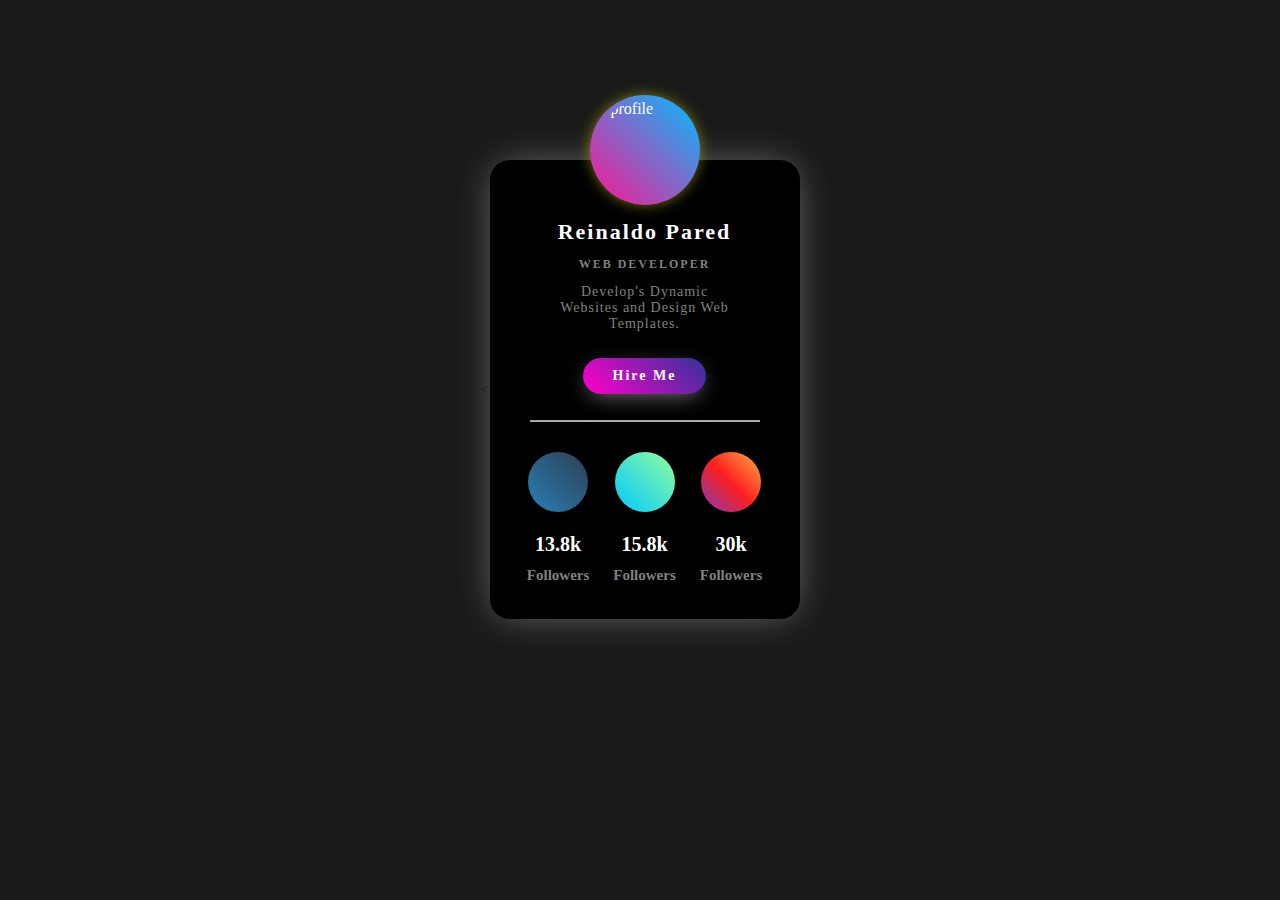
==== index.html @ 96837c2a "Add files" ====
<!DOCTYPE html>
<html lang="en">
    
    <head>
        <!-- Required mega tags-->
        <meta charset="utf-8">
        <meta name="viewport" content="width=device-width, initial-scale=1">
        <<link rel="stylesheet" href="style.css">

        <!-- Font Awesome Icons -->
        <link rel="stylesheet" href="https://cdnjs.cloudflare.com/ajax/libs/font-awesome/5.15.1/css/all.min.css" integrity="sha512-+4zCK9k+qNFUR5X+cKL9EIR+ZOhtIloNl9GIKS57V1MyNsYpYcUrUeQc9vNfzsWfV28IaLL3i96P9sdNyeRssA==" crossorigin="anonymous" />

        <title>Neomorphic Profile Card</title>

    </head>

    <body>
        <div class="profile_card">
            <div class="user_img">
                <img src="/css-exercise/profileCard/img/jon-tyson-_ZS_mtl_H_0-unsplash.jpg" height="100" width="100" alt="profile">
            </div>
            <div class="user_details">
                <h5>Reinaldo Pared</h5>
                <span>Web Developer</span>
                <p>Develop's Dynamic Websites and Design Web Templates.</p>
                <a href="#">Hire Me</a>
            </div>
            <hr>
            <ul class="social-media-icons">
                <li>
                    <a href="#" style="background: linear-gradient(45deg, #2980b9, #2c3e50);"><i class="fab fa-facebook"></i></a>
                    <p>13.8k</p>
                    <span>Followers</span>
                </li>
                <li>
                    <a href="#" style="background: linear-gradient(45deg, #00c9ff, #92fe9d);"><i class="fab fa-twitter"></i></a>
                    <p>15.8k</p>
                    <span>Followers</span>
                </li>
                <li>
                    <a href="#" style="background: linear-gradient(45deg, #833ab4, #fd1f1f, #fcb045);"><i class="fab fa-instagram"></i></a>
                    <p>30k</p>
                    <span>Followers</span>
                </li>
            </ul>
        </div>
    </body>
</html>
---- style.css ----
* {
    margin: 0;
    padding: 0;
    box-sizing: border-box;
    font-family: "Roboto", cursive;
}

body {
    display: flex;
    align-items: center;
    justify-content: center;
    margin-top: 10rem;
    background-color: rgba(0, 0, 0, 0.9);
}

.profile_card {
    width: 310px;
    color: white;
    display: flex;
    align-items: center;
    justify-content: center;
    flex-direction: column;
    padding: 35px 40px;
    border-radius: 20px;
    position: relative;
    background: black;
    box-shadow: 0px 0px 40px -8px gray;
}

.user_img {
    position: absolute;
    top: -60px;
    display: flex;
    align-items: center;
    justify-content: center;
}

.user_img::before {
    content: "";
    position: absolute;
    height: calc(100% + 10px);
    width: calc(100% + 10px);
    border-radius: 50%;
    background: linear-gradient(45deg, deeppink, deepskyblue);
    box-shadow: 0px 0px 18px -6px #fff200;
    animation: animate 1s linear infinite;
}

@keyframes animate {
    from {
        transform: rotate(0deg);
    }

    to {
        transform: rotate(360deg);
    }
}

.user_img img {
    border-radius: 50%;
    z-index: 1;
}

.user_details {
    display: flex;
    flex-direction: column;
    align-items: center;
    justify-content: center;
    margin: 12px 14px;
}

.user_details h5 {
    font-size: 22px;
    letter-spacing: 2px;
    margin: 12px 0px;
    font-weight: 599;
}

.user_details span {
    text-transform: uppercase;
    font-weight: 700;
    letter-spacing: 2px;
    color: gray;
    font-size: 12px;
}

.user_details p {
    margin: 12px 12px;
    font-size: 14px;
    font-weight: 500;
    text-align: center;
    letter-spacing: 1px;
    color: gray;
}

.user_details a {
    text-decoration: none;
    background: linear-gradient(45deg, #ff00cc, #333399);
    color: white;
    padding: 10px 30px;
    margin: 14px 0;
    border-radius: 20px;
    font-weight: 700;
    letter-spacing: 2px;
    font-size: 14px;
    box-shadow: 0px 6px 22px -6px gray;
    transition: 0.3s ease-in-out;
}

.user_details a:hover {
    background: transparent;
}

hr {
    width: 100%;
    border: 1px solid darkgray;
    background: darkgray;
    margin-bottom: 20px;
}

.social-media-icons {
    display: flex;
    align-items: center;
    justify-content: center;
}

.social-media-icons li {
    list-style: none;
    display: flex;
    flex-direction: column;
    align-items: center;
    justify-content: center;
    margin: 0px 12px;
}

.social-media-icons li a {
    height: 60px;
    width: 60px;
    font-size: 20px;
    color: white;
    display: flex;
    justify-content: center;
    align-items: center;
    text-decoration: none;
    border-radius: 50%;
    margin: 10px 0;
}

.social-media-icons li p {
    font-size: 20px;
    margin: 11px 0;
    font-weight: 700;
}

.social-media-icons li span {
    font-size: 15px;
    color: gray;
    font-weight: 700;
}
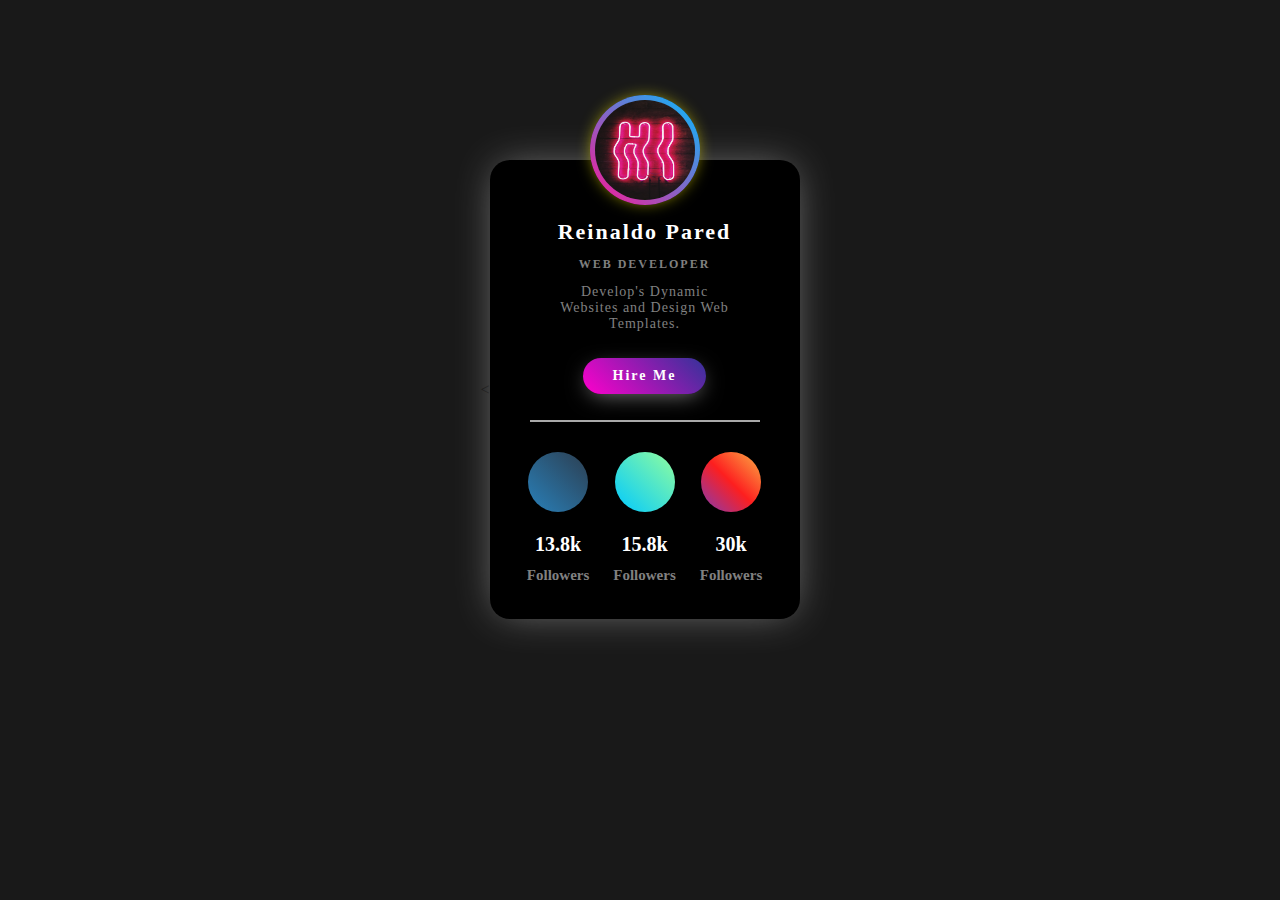
==== commit 724ab0fd: "update image directory" ====
--- a/index.html
+++ b/index.html
@@ -17,7 +17,7 @@
     <body>
         <div class="profile_card">
             <div class="user_img">
-                <img src="/css-exercise/profileCard/img/jon-tyson-_ZS_mtl_H_0-unsplash.jpg" height="100" width="100" alt="profile">
+                <img src="/img/jon-tyson-_ZS_mtl_H_0-unsplash.jpg" height="100" width="100" alt="profile">
             </div>
             <div class="user_details">
                 <h5>Reinaldo Pared</h5>
@@ -45,4 +45,4 @@
             </ul>
         </div>
     </body>
-</html>+</html>
